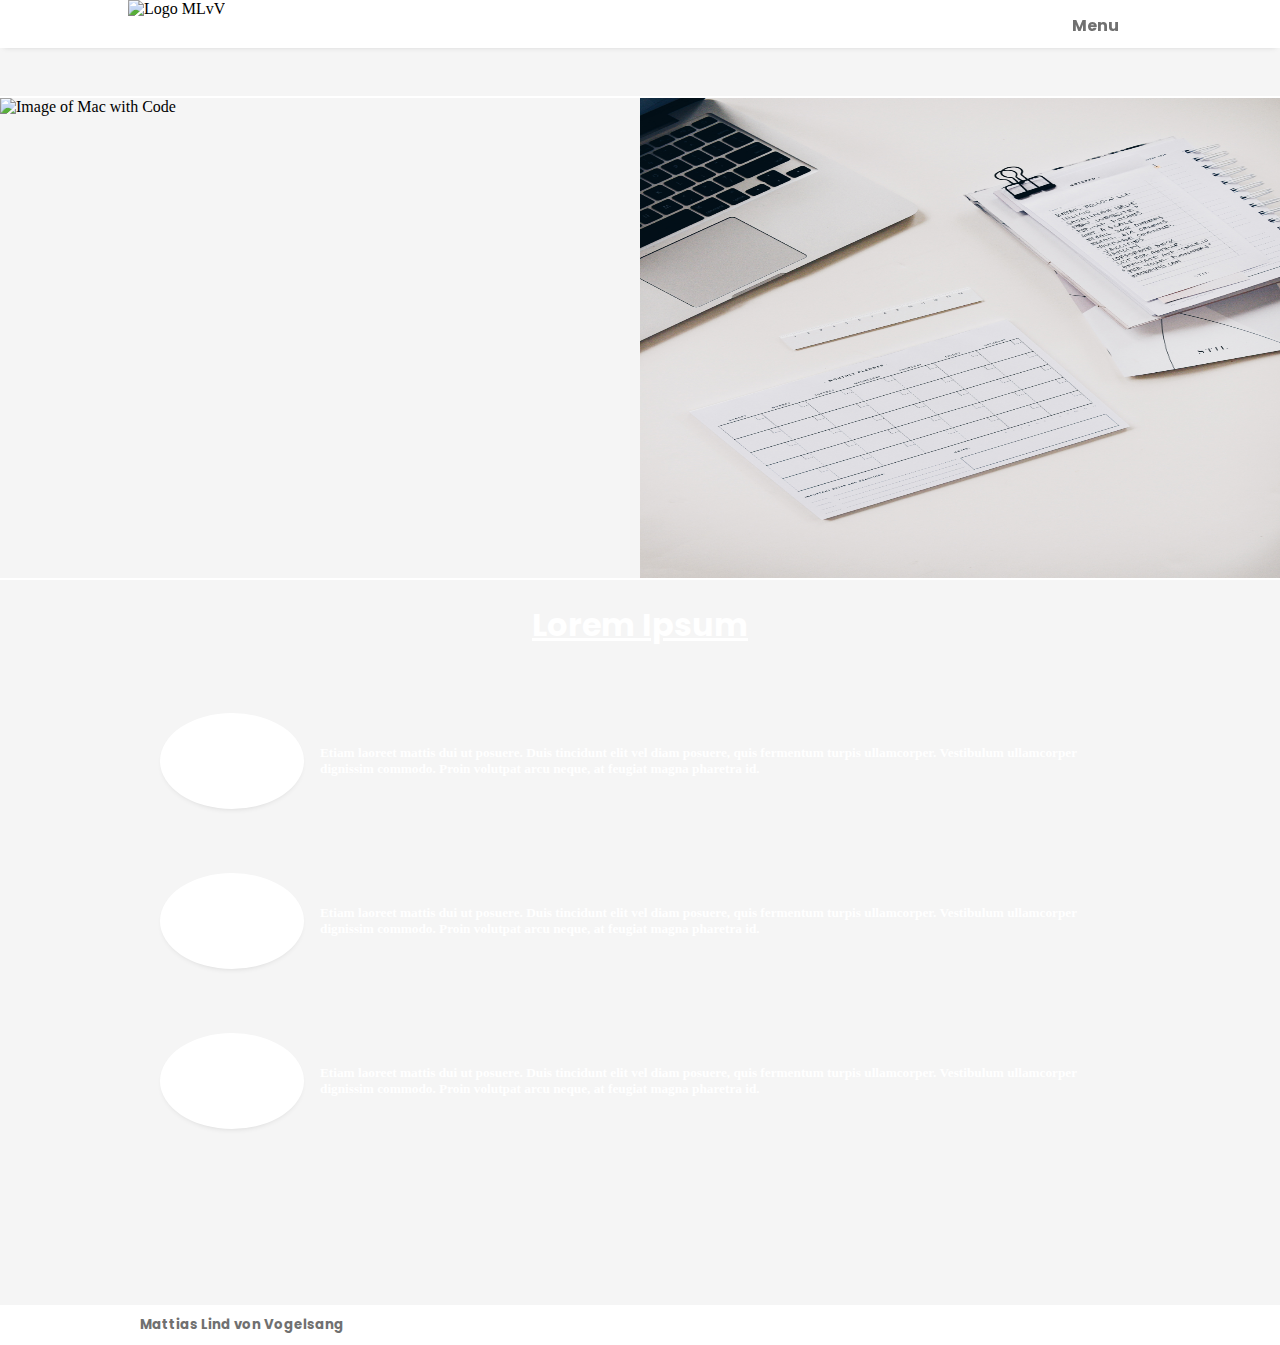
==== aboutme.html @ 8aab52c9 "Finished aboutme.html" ====
<!DOCTYPE html>
<html lang="en">
  <head>
    <meta charset="UTF-8" />
    <meta name="viewport" content="width=device-width, initial-scale=1.0" />
    <meta http-equiv="X-UA-Compatible" content="ie=edge" />
    <title>Frontend Freelancer More information</title>
    <link rel="stylesheet" href="CSS/style.css" />
    <script
      src="https://kit.fontawesome.com/f7329bb933.js"
      crossorigin="anonymous"
    ></script>
  </head>
  <body>
    <a name="top2"></a>
    <div class="grid aboutme">
      <nav class="menu bg-white bottom-shadow">
        <div class="logo-container bg-white">
          <img alt="Logo MLvV" src="images/logo.jpg" />
        </div>
        <div class="dropdown">
          <a title="menu"
            ><h4 class="d-grey font-poppins">Menu</h4>
            <i class="fas fa-bars d-grey"></i
          ></a>
          <div class="nav-icons">
            <a class="bg-white" title="Home" href="index.html">
              <h4 class="d-grey font-poppins">Home</h4>
              <i class="fas fa-home"></i
            ></a>
            <a class="active" title="About me" href="aboutme.html">
              <h4 class="d-grey font-poppins">About me</h4>
              <i class="fas fa-address-card d-grey"></i
            ></a>
            <a class="bg-white" title="Contact" href="contact.html">
              <h4 class="d-grey font-poppins">Contact</h4>
              <i class="far fa-edit d-grey"></i
            ></a>
          </div>
        </div>
      </nav>
      <hero class="hero-container">
        <img
          class="hero2 abtme"
          alt="Image of Mac with Code"
          src="images/bg4.jpeg"
        />
        <img
          class="hero1 abtme"
          alt="Image organized to-do list"
          src="images/bg3.jpg"
        />
      </hero>
      <main class="main-aboutme fon-muli white">
        <h1 class="font-poppins white">Lorem Ipsum</h1>
        <section class="section">
          <div class="icon-container bg-white round bottom-shadow">
            <i class="fas fa-toolbox l-blue"></i>
          </div>
          <h5>
            Etiam laoreet mattis dui ut posuere. Duis tincidunt elit vel diam
            posuere, quis fermentum turpis ullamcorper. Vestibulum ullamcorper
            dignissim commodo. Proin volutpat arcu neque, at feugiat magna
            pharetra id.
          </h5>
        </section>
        <section class="section">
          <div class="icon-container bg-white round bottom-shadow">
            <i class="fas fa-graduation-cap l-blue"></i>
          </div>
          <h5>
            Etiam laoreet mattis dui ut posuere. Duis tincidunt elit vel diam
            posuere, quis fermentum turpis ullamcorper. Vestibulum ullamcorper
            dignissim commodo. Proin volutpat arcu neque, at feugiat magna
            pharetra id.
          </h5>
        </section>
        <section class="section">
          <div class="icon-container bg-white round bottom-shadow">
            <i class="fas fa-laugh-wink l-blue"></i>
          </div>
          <h5>
            Etiam laoreet mattis dui ut posuere. Duis tincidunt elit vel diam
            posuere, quis fermentum turpis ullamcorper. Vestibulum ullamcorper
            dignissim commodo. Proin volutpat arcu neque, at feugiat magna
            pharetra id.
          </h5>
        </section>
      </main>
      <footer>
        <h5 class="d-grey font-poppins">Mattias Lind von Vogelsang</h5>
        <a class="tmu bg-white bottom-shadow" href="#top2"
          ><i class="fas fa-chevron-up d-grey"></i
        ></a>
        <div class="link-icons">
          <a
            target="_blank"
            href="https://github.com/jenseneducation-mattias-von-vogelsang"
            ><i class="fab fa-github l-blue"></i
          ></a>
          <a><i class="fab fa-facebook l-blue"></i></a>
          <a><i class="fab fa-linkedin l-blue"></i></a>
          <a><i class="fab fa-twitter l-blue"></i></a>
        </div>
      </footer>
    </div>
  </body>
</html>
---- CSS/style.css ----
@import url("https://fonts.googleapis.com/css?family=Muli|Poppins&display=swap");

body {
  margin: 0;
  padding: 0;
  background-image: url(/images/simplebg.jpg);
  background-attachment: fixed;
  background-position: left;
  background-repeat: no-repeat;
  background-size: cover;
  background-color: whitesmoke;
}
a[name="top"],
a[name="top2"] {
  margin: 0;
  padding: 0;
}
.bg-white {
  background: white;
}

.l-blue {
  color: #a4c1d3;
}

.white {
  color: white;
}

hr {
  color: white;
  border: 0.5px solid white;
}

.red {
  color: #e27e79;
}

.bottom-shadow {
  box-shadow: 0 3px 6px -4px rgba(0, 0, 0, 0.16);
}

.l-green {
  color: #6bbbbe;
}

.red {
  color: #e27e79;
}

.d-grey {
  color: #707070;
}

.active {
  background: #dddbdb;
}

.round {
  border-radius: 50%;
}

.font-muli {
  font-family: "Muli", sans-serif;
}

.font-poppins {
  font-family: "Poppins", sans-serif;
}

.grid {
  margin: 0 auto;
  display: grid;
  grid-template-columns: repeat(8, 1fr);
  grid-template-rows: 1fr auto;
  min-height: 100vw;
}

.index {
  grid-template-areas:
    "hero hero hero hero hero hero hero hero"
    ". main main main main main main ."
    ". article article article article article article ."
    ". . aside aside aside aside . ."
    ". . . footer footer . . .";
}

.logo-container {
  display: none;
}

.nav-icons > a > h4 {
  display: none;
}

.nav-icons {
  display: flex;
  flex-wrap: nowrap;
  height: 100%;
  width: 100%;
  justify-content: space-evenly;
  align-items: center;
}

.nav-icons a:hover {
  background-color: #d3d3d3;
}

.dropdown > a {
  display: none;
}

.dropdown {
  display: flex;
  flex-wrap: nowrap;
  height: 100%;
  width: 100%;
  justify-content: space-evenly;
  align-items: center;
}
.menu {
  width: 100%;
  position: fixed;
  z-index: 1;
}

a:visited {
  color: #707070;
}

a {
  height: 100%;
  width: 33%;
  padding: 1.5em;
  display: flex;
  align-content: center;
  justify-content: center;
  text-decoration: none;
}

a > i {
  transform: scale(2.5, 2.5);
}

.hero-container {
  grid-area: hero;
  padding-top: 6em;
  display: flex;
  flex-wrap: wrap;
}

.hero1 {
  display: none;
}

.hero1,
.hero2 {
  width: 100%;
  height: 50%;
  border-top: 2px solid white;
  border-bottom: 2px solid white;
}

.main-index {
  grid-area: main;
  margin-top: 5%;
}

.main-index > p,
.main-index > h1 {
  text-align: center;
  margin-bottom: 10%;
}

.article-index {
  grid-area: article;
}

.section {
  display: flex;
  align-items: center;
}

.icon-container {
  display: flex;
  align-content: center;
  justify-content: center;
  height: 1em;
  width: 2em;
  padding: 2.5em;
  margin-right: 1em;
}

.icon-container > i {
  transform: scale(3.6, 3);
}

.aside-index {
  grid-area: aside;
  display: flex;
  flex-direction: column;
  justify-items: center;
}

.aside-index > p {
  text-align: center;
  font-weight: 400;
  font-size: 0.8em;
}

.icon4 {
  padding: 2em;
  width: 15%;
  height: 20%;
  align-self: center;
  display: flex;
  justify-content: center;
  align-content: center;
  margin-top: 1em;
}

.icon4 > i {
  transform: scale(3.4, 3);
}

footer {
  grid-area: footer;
  display: flex;
  justify-content: center;
  align-items: center;
}

footer > h5 {
  display: none;
}

.link-icons {
  display: none;
}

.tmu {
  border-radius: 40%;
  margin-top: 2em;
  margin-bottom: -2em;
  padding: 2em;
  width: 25%;
  overflow: hidden;
}

.tmu > i {
  margin-top: -1.2em;
}

.aboutme {
  grid-template-areas:
    "hero hero hero hero hero hero hero hero"
    ". main main main main main main ."
    "footer footer footer footer footer footer footer footer";
}

.main-aboutme {
  grid-area: main;
}

.main-aboutme > h1 {
  text-align: center;
  text-decoration: underline;
  margin-bottom: 1em;
}

@media (min-width: 768px) {
  .hero1,
  .hero2 {
    width: 50%;
    height: 20em;
    display: block;
  }

  .icon-container {
    width: 10%;
    margin-top: 2em;
    margin-bottom: 2em;
  }

  .icon4 {
    width: 10%;
  }

  .icon-container > i {
    transform: scale(2.8, 3.2);
  }
}

@media (min-width: 1024px) {
  .index {
    grid-template-areas:
      "hero hero hero hero hero hero hero hero"
      ". main main main main main main ."
      ". . article article article . . ."
      ". . article article article . aside ."
      ". . article article article . . ."
      "footer footer footer footer footer footer footer footer";
  }

  .logo-container > img {
    max-width: 100%;
    max-height: 100%;
  }

  .logo-container {
    display: inline-block;
    height: 100%;
    width: 12%;
    overflow: hidden;
    margin-left: 10%;
    top: 0;
    order: 0;
  }

  .dropdown > a {
    display: block;
    position: absolute;
    display: flex;
    height: 2em;
    width: 2em;
    padding: 0;
  }

  .dropdown > a > i {
    align-self: center;
  }

  .dropdown {
    display: inline-block;
    position: relative;
    width: 2.4em;
    height: 2.4em;
    margin-left: 63%;
  }

  .nav-icons > a {
    display: flex;
    justify-content: space-evenly;
    align-items: center;
    height: 2em;
  }

  .nav-icons > a > i {
    margin-top: 16%;
  }

  .nav-icons > a > i,
  .nav-icons > a > h4 {
    height: 2em;
    text-align: center;
  }

  .nav-icons {
    position: absolute;
    width: 1500%;
    display: none;
    margin-left: -270%;
    margin-top: 100%;
    z-index: 1;
  }

  .dropdown:hover .nav-icons {
    display: block;
  }

  .menu {
    height: 3em;
    margin: 0;
    flex-direction: row;
  }

  .dropdown > a > h4 {
    display: inline-block;
    margin: 0;
    margin-right: 80%;
    align-self: center;
  }

  .nav-icons > a > h4 {
    display: inline-block;
  }

  .main-index > h1 {
    margin-bottom: 4%;
    font-size: 2.8vw;
  }
  .main-index > p {
    font-size: 1.8vw;
    text-align: center;
    margin-bottom: 10%;
  }

  .aside-index {
    border-left: 1px solid white;
    z-index: 1;
    margin-left: -20%;
    margin-top: 2em;
  }

  .icon4,
  .aside-index > p {
    margin-left: 40%;
  }

  .article-index {
    margin-top: 3em;
  }

  .article-index > hr {
    display: none;
  }

  .link-icons {
    display: flex;
    flex-direction: row;
    align-content: center;
    justify-content: space-evenly;
  }

  .link-icons > a > i {
    align-self: center;
    transform: scale(1.5, 1.5);
  }

  footer {
    width: 100%;
    height: 2.5em;
    background-color: white;
    display: flex;
    flex-direction: row;
    align-content: center;
    justify-content: space-evenly;
    margin-top: 4em;
    overflow: hidden;
  }

  footer > h5 {
    display: inline;
  }

  .tmu {
    border-radius: 0;
    box-shadow: none;
    margin: 0;
    padding-top: 1em;
    padding-bottom: 1em;
    height: 100%;
    width: 10%;
    margin-left: 6.5em;
    margin-right: 1.8em;
  }

  .tmu > i {
    margin: 0;
    align-self: center;
  }

  .abtme {
    height: 30em;
  }
  .main-aboutme {
    margin-bottom: 5em;
  }
}
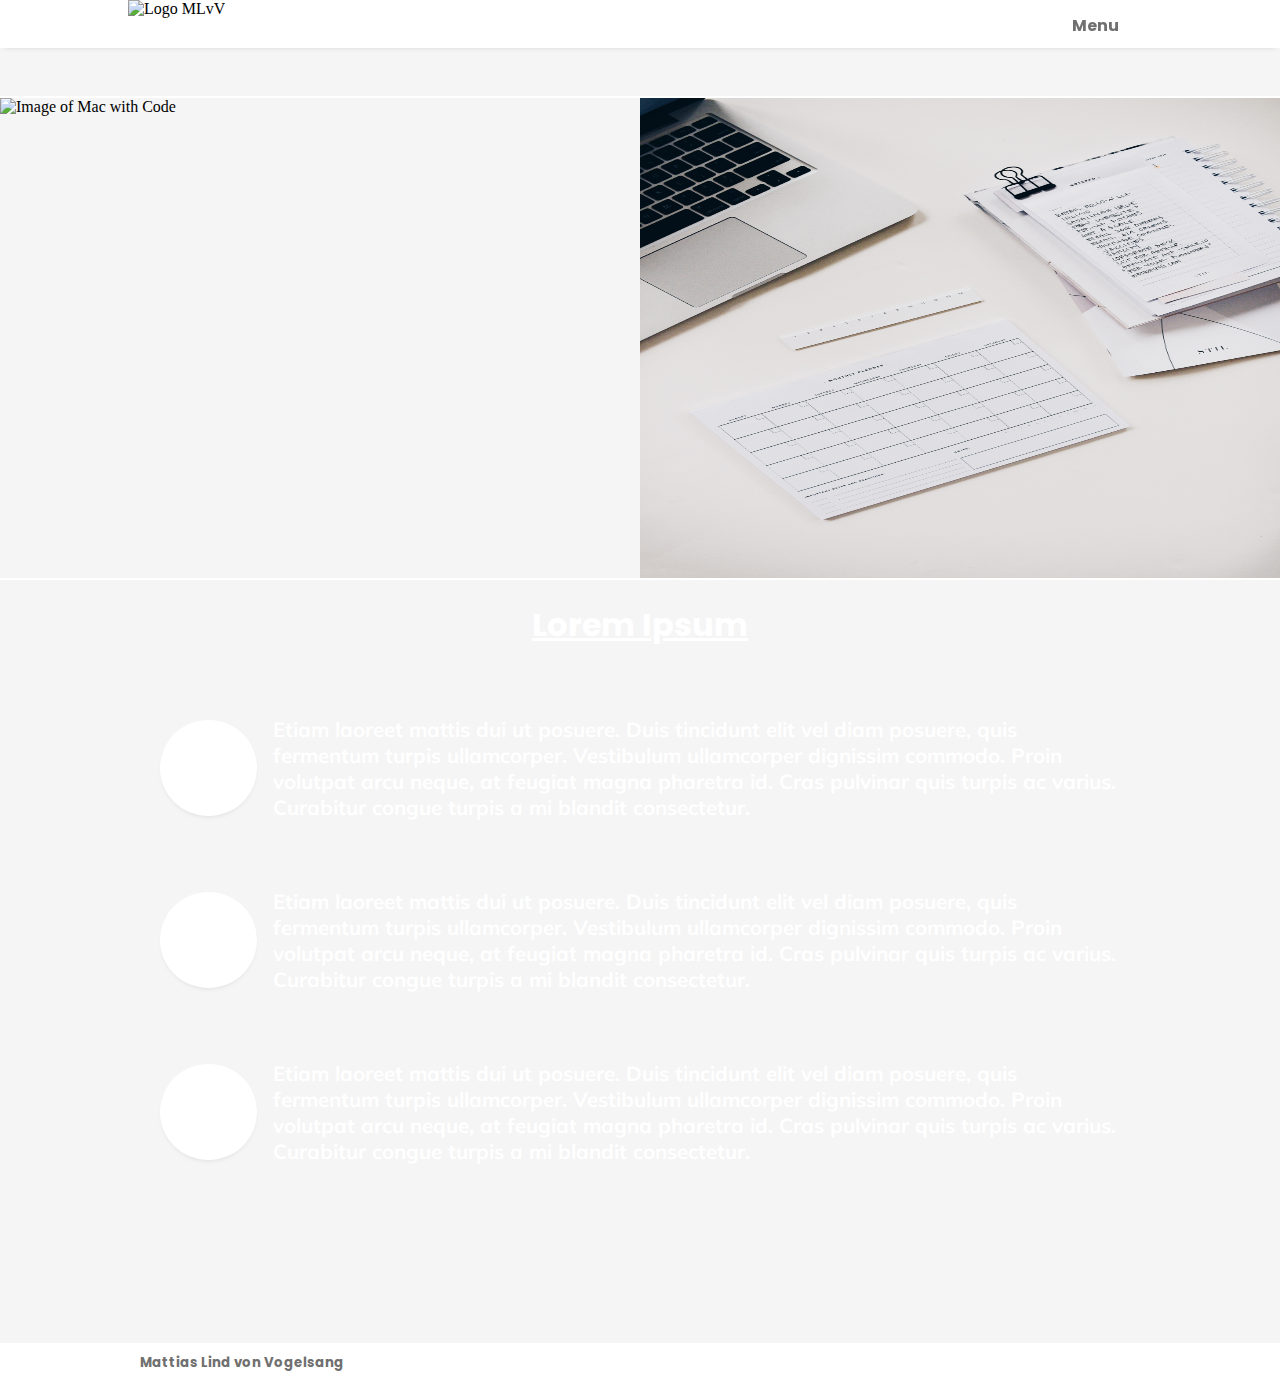
==== commit dfa81a81: "Font size fix desktop aboutme.html" ====
--- a/aboutme.html
+++ b/aboutme.html
@@ -51,39 +51,42 @@
           src="images/bg3.jpg"
         />
       </hero>
-      <main class="main-aboutme fon-muli white">
+      <main class="main-aboutme font-muli white">
         <h1 class="font-poppins white">Lorem Ipsum</h1>
         <section class="section">
           <div class="icon-container bg-white round bottom-shadow">
-            <i class="fas fa-toolbox l-blue"></i>
+            <i class="fas fa-toolbox l-green"></i>
           </div>
           <h5>
             Etiam laoreet mattis dui ut posuere. Duis tincidunt elit vel diam
             posuere, quis fermentum turpis ullamcorper. Vestibulum ullamcorper
             dignissim commodo. Proin volutpat arcu neque, at feugiat magna
-            pharetra id.
+            pharetra id. Cras pulvinar quis turpis ac varius. Curabitur congue
+            turpis a mi blandit consectetur.
           </h5>
         </section>
         <section class="section">
           <div class="icon-container bg-white round bottom-shadow">
-            <i class="fas fa-graduation-cap l-blue"></i>
+            <i class="fas fa-graduation-cap l-green"></i>
           </div>
           <h5>
             Etiam laoreet mattis dui ut posuere. Duis tincidunt elit vel diam
             posuere, quis fermentum turpis ullamcorper. Vestibulum ullamcorper
             dignissim commodo. Proin volutpat arcu neque, at feugiat magna
-            pharetra id.
+            pharetra id. Cras pulvinar quis turpis ac varius. Curabitur congue
+            turpis a mi blandit consectetur.
           </h5>
         </section>
         <section class="section">
           <div class="icon-container bg-white round bottom-shadow">
-            <i class="fas fa-laugh-wink l-blue"></i>
+            <i class="fas fa-laugh-wink l-green"></i>
           </div>
           <h5>
             Etiam laoreet mattis dui ut posuere. Duis tincidunt elit vel diam
             posuere, quis fermentum turpis ullamcorper. Vestibulum ullamcorper
             dignissim commodo. Proin volutpat arcu neque, at feugiat magna
-            pharetra id.
+            pharetra id. Cras pulvinar quis turpis ac varius. Curabitur congue
+            turpis a mi blandit consectetur.
           </h5>
         </section>
       </main>
--- a/CSS/style.css
+++ b/CSS/style.css
@@ -393,6 +393,9 @@
     font-size: 1.8vw;
     text-align: center;
     margin-bottom: 10%;
+  }
+  .icon-container > i {
+    transform: scale(4, 4);
   }
 
   .aside-index {
@@ -466,4 +469,12 @@
   .main-aboutme {
     margin-bottom: 5em;
   }
-}
+
+  .main-aboutme > section > div {
+    width: 3.5em;
+  }
+
+  .main-aboutme > section > h5 {
+    font-size: 1.6vw;
+  }
+}
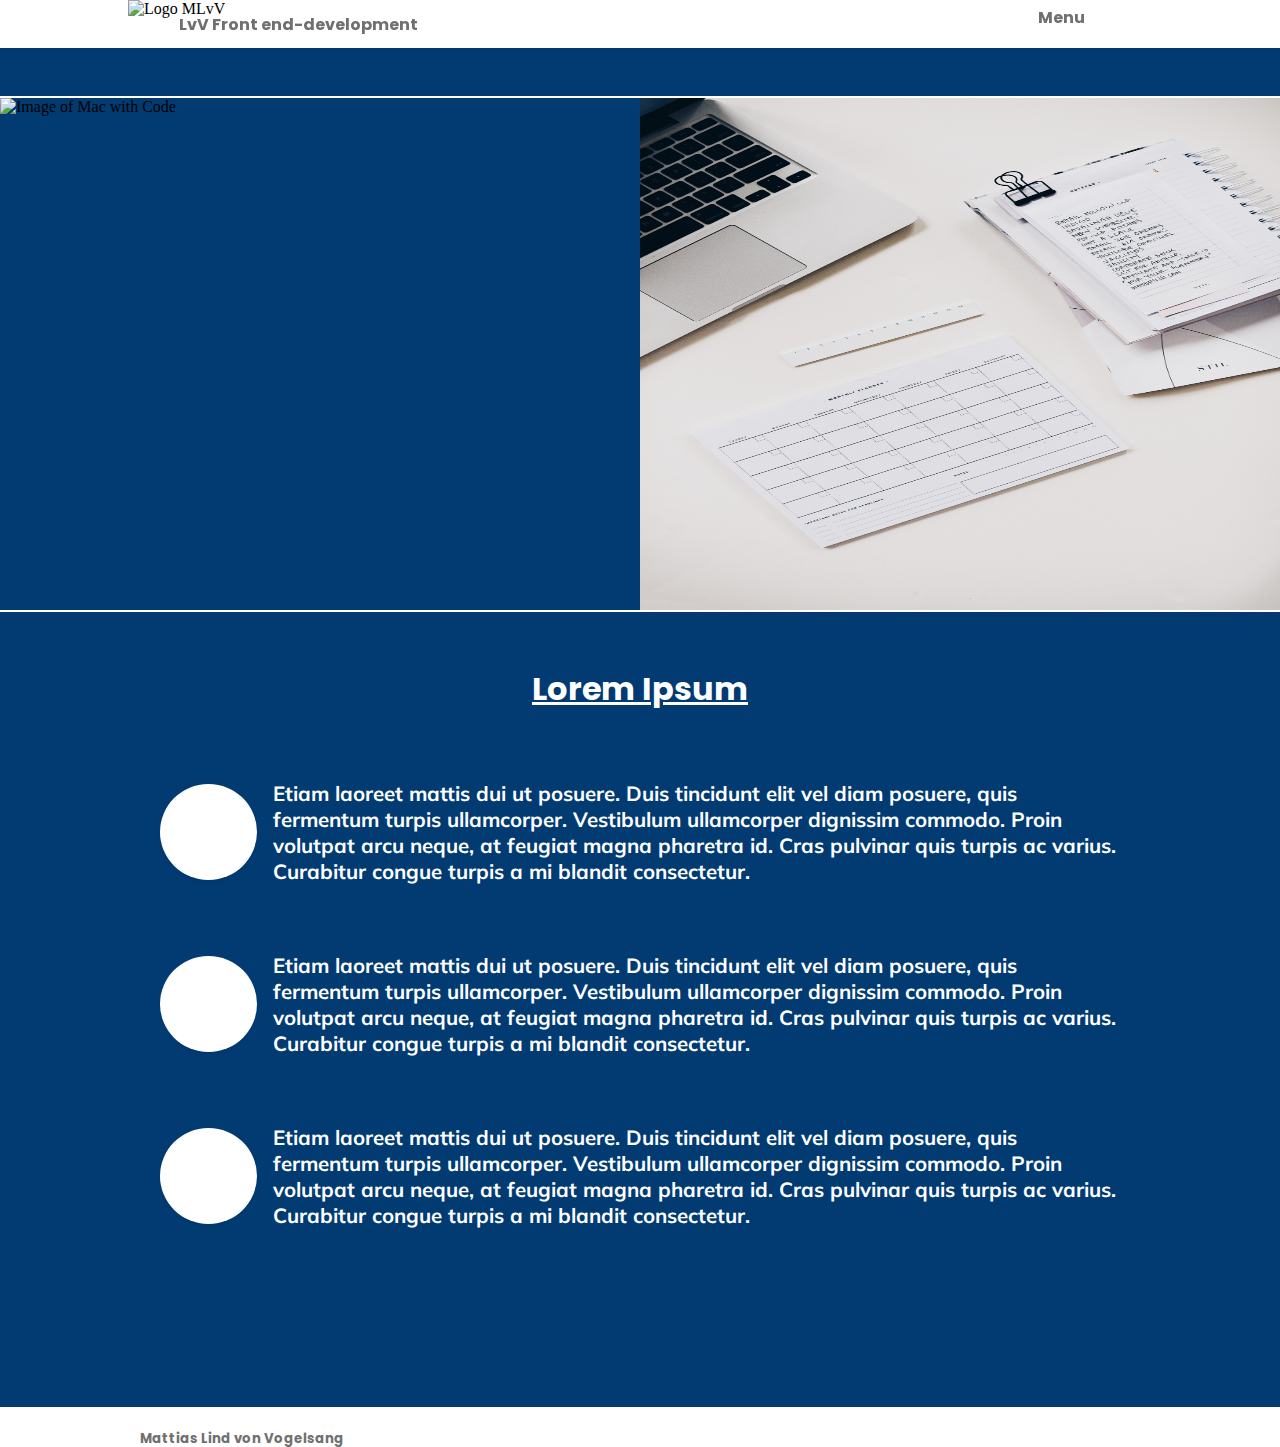
==== commit 39e4fb6d: "Removed unnecessary code" ====
--- a/aboutme.html
+++ b/aboutme.html
@@ -12,12 +12,13 @@
     ></script>
   </head>
   <body>
-    <a name="top2"></a>
+    <a name="top"></a>
     <div class="grid aboutme">
       <nav class="menu bg-white bottom-shadow">
         <div class="logo-container bg-white">
           <img alt="Logo MLvV" src="images/logo.jpg" />
         </div>
+        <h4 class="d-grey font-poppins">LvV Front end-development</h4>
         <div class="dropdown">
           <a title="menu"
             ><h4 class="d-grey font-poppins">Menu</h4>
@@ -92,7 +93,7 @@
       </main>
       <footer>
         <h5 class="d-grey font-poppins">Mattias Lind von Vogelsang</h5>
-        <a class="tmu bg-white bottom-shadow" href="#top2"
+        <a class="tmu bg-white bottom-shadow" href="#top"
           ><i class="fas fa-chevron-up d-grey"></i
         ></a>
         <div class="link-icons">
--- a/CSS/style.css
+++ b/CSS/style.css
@@ -5,16 +5,19 @@
   padding: 0;
   background-image: url(/images/simplebg.jpg);
   background-attachment: fixed;
-  background-position: left;
   background-repeat: no-repeat;
   background-size: cover;
-  background-color: whitesmoke;
-}
-a[name="top"],
-a[name="top2"] {
+  background-color: rgb(1, 59, 114);
+}
+a[name="top"] {
   margin: 0;
   padding: 0;
 }
+
+html {
+  scroll-behavior: smooth;
+}
+
 .bg-white {
   background: white;
 }
@@ -95,11 +98,6 @@
 
 .nav-icons {
   display: flex;
-  flex-wrap: nowrap;
-  height: 100%;
-  width: 100%;
-  justify-content: space-evenly;
-  align-items: center;
 }
 
 .nav-icons a:hover {
@@ -110,30 +108,24 @@
   display: none;
 }
 
-.dropdown {
-  display: flex;
-  flex-wrap: nowrap;
-  height: 100%;
-  width: 100%;
-  justify-content: space-evenly;
-  align-items: center;
-}
 .menu {
   width: 100%;
   position: fixed;
   z-index: 1;
 }
 
+.menu > h4 {
+  display: none;
+}
+
 a:visited {
   color: #707070;
 }
 
 a {
-  height: 100%;
   width: 33%;
   padding: 1.5em;
   display: flex;
-  align-content: center;
   justify-content: center;
   text-decoration: none;
 }
@@ -146,7 +138,6 @@
   grid-area: hero;
   padding-top: 6em;
   display: flex;
-  flex-wrap: wrap;
 }
 
 .hero1 {
@@ -199,7 +190,6 @@
   grid-area: aside;
   display: flex;
   flex-direction: column;
-  justify-items: center;
 }
 
 .aside-index > p {
@@ -215,7 +205,6 @@
   align-self: center;
   display: flex;
   justify-content: center;
-  align-content: center;
   margin-top: 1em;
 }
 
@@ -227,7 +216,6 @@
   grid-area: footer;
   display: flex;
   justify-content: center;
-  align-items: center;
 }
 
 footer > h5 {
@@ -266,6 +254,105 @@
   text-align: center;
   text-decoration: underline;
   margin-bottom: 1em;
+}
+
+.contact {
+  grid-template-areas:
+    ". main main main main main main ."
+    ". main main main main main main ."
+    "map map map map map map map map"
+    "footer footer footer footer footer footer footer footer";
+}
+
+.main-contact {
+  grid-area: main;
+  display: flex;
+  flex-direction: column;
+  align-content: center;
+  justify-content: center;
+  margin-top: 4em;
+}
+
+.main-contact > h2 {
+  display: inline-block;
+  text-align: center;
+}
+
+.form-container {
+  align-self: center;
+  display: flex;
+  flex-direction: column;
+  align-items: center;
+  justify-content: center;
+  width: 100%;
+}
+
+button {
+  margin-top: 1em;
+  border-radius: 4px;
+  padding: 1.2em;
+  text-align: center;
+  background-color: #a4c1d3;
+}
+
+button:hover {
+  background: #8ca5b4;
+}
+
+.mail,
+.name {
+  border: 1px solid white;
+  border-radius: 4px;
+  height: 2em;
+  font-size: 4.5vw;
+  font-weight: 700;
+  width: 85%;
+  padding: 2px;
+}
+
+.ic-contact {
+  width: 0.5em;
+  height: 0.2em;
+  align-self: center;
+  margin: 0;
+}
+
+.ic-contact > i {
+  align-self: center;
+}
+
+textarea {
+  resize: none;
+  height: 6em;
+  font-size: 4.5vw;
+  border: 1px solid white;
+  border-radius: 4px;
+  font-weight: 700;
+}
+
+.mail:focus {
+  outline: none;
+}
+
+.map {
+  grid-area: map;
+  margin-top: 2em;
+  display: flex;
+  flex-direction: column;
+}
+
+.mapouter {
+  width: 100%;
+  margin-top: 1.5em;
+}
+
+iframe {
+  width: 100%;
+  margin-bottom: 0;
+  padding: 0;
+  height: 15em;
+  border-top: 2px solid white;
+  border-bottom: 2px solid white;
 }
 
 @media (min-width: 768px) {
@@ -318,10 +405,8 @@
   }
 
   .dropdown > a {
-    display: block;
     position: absolute;
     display: flex;
-    height: 2em;
     width: 2em;
     padding: 0;
   }
@@ -331,11 +416,10 @@
   }
 
   .dropdown {
-    display: inline-block;
     position: relative;
     width: 2.4em;
     height: 2.4em;
-    margin-left: 63%;
+    margin-left: 50%;
   }
 
   .nav-icons > a {
@@ -360,7 +444,7 @@
     width: 1500%;
     display: none;
     margin-left: -270%;
-    margin-top: 100%;
+    margin-top: 112%;
     z-index: 1;
   }
 
@@ -371,7 +455,14 @@
   .menu {
     height: 3em;
     margin: 0;
-    flex-direction: row;
+    display: flex;
+    align-items: center;
+  }
+
+  .menu > h4 {
+    display: inline-block;
+    align-self: center;
+    margin-left: -8%;
   }
 
   .dropdown > a > h4 {
@@ -464,10 +555,12 @@
   }
 
   .abtme {
-    height: 30em;
-  }
+    height: 32em;
+  }
+
   .main-aboutme {
     margin-bottom: 5em;
+    margin-top: 2em;
   }
 
   .main-aboutme > section > div {
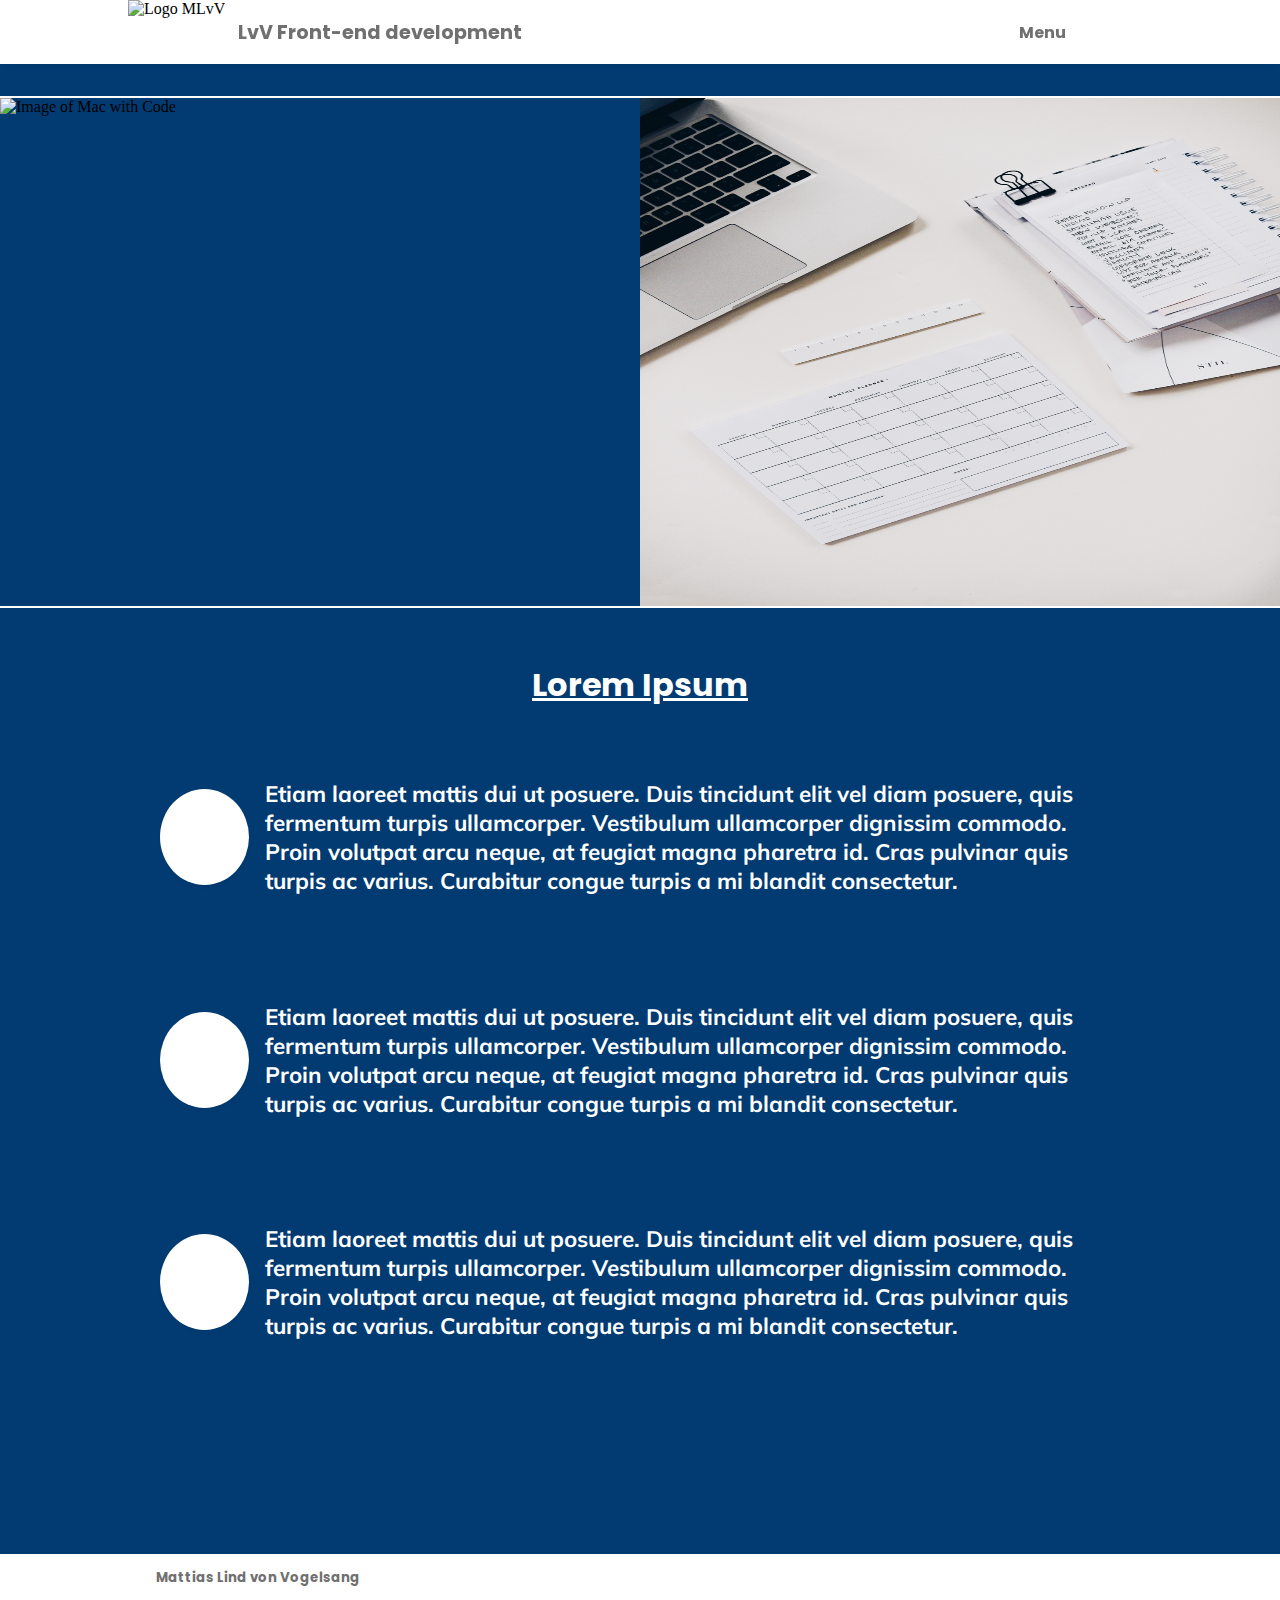
==== commit 25f126a7: "Minor font-size fixes" ====
--- a/aboutme.html
+++ b/aboutme.html
@@ -14,13 +14,13 @@
   <body>
     <a name="top"></a>
     <div class="grid aboutme">
-      <nav class="menu bg-white bottom-shadow">
+      <header class="menu bg-white bottom-shadow">
         <div class="logo-container bg-white">
           <img alt="Logo MLvV" src="images/logo.jpg" />
         </div>
-        <h4 class="d-grey font-poppins">LvV Front end-development</h4>
-        <div class="dropdown">
-          <a title="menu"
+        <h4 class="d-grey font-poppins">LvV Front-end development</h4>
+        <nav class="dropdown">
+          <a title="Menu"
             ><h4 class="d-grey font-poppins">Menu</h4>
             <i class="fas fa-bars d-grey"></i
           ></a>
@@ -38,8 +38,8 @@
               <i class="far fa-edit d-grey"></i
             ></a>
           </div>
-        </div>
-      </nav>
+        </nav>
+      </header>
       <hero class="hero-container">
         <img
           class="hero2 abtme"
@@ -54,7 +54,7 @@
       </hero>
       <main class="main-aboutme font-muli white">
         <h1 class="font-poppins white">Lorem Ipsum</h1>
-        <section class="section">
+        <section>
           <div class="icon-container bg-white round bottom-shadow">
             <i class="fas fa-toolbox l-green"></i>
           </div>
@@ -66,7 +66,7 @@
             turpis a mi blandit consectetur.
           </h5>
         </section>
-        <section class="section">
+        <section>
           <div class="icon-container bg-white round bottom-shadow">
             <i class="fas fa-graduation-cap l-green"></i>
           </div>
@@ -78,7 +78,7 @@
             turpis a mi blandit consectetur.
           </h5>
         </section>
-        <section class="section">
+        <section>
           <div class="icon-container bg-white round bottom-shadow">
             <i class="fas fa-laugh-wink l-green"></i>
           </div>
@@ -93,18 +93,19 @@
       </main>
       <footer>
         <h5 class="d-grey font-poppins">Mattias Lind von Vogelsang</h5>
-        <a class="tmu bg-white bottom-shadow" href="#top"
+        <a title="Take me up" class="tmu bg-white bottom-shadow" href="#top"
           ><i class="fas fa-chevron-up d-grey"></i
         ></a>
         <div class="link-icons">
           <a
+            title="Github"
             target="_blank"
             href="https://github.com/jenseneducation-mattias-von-vogelsang"
             ><i class="fab fa-github l-blue"></i
           ></a>
-          <a><i class="fab fa-facebook l-blue"></i></a>
-          <a><i class="fab fa-linkedin l-blue"></i></a>
-          <a><i class="fab fa-twitter l-blue"></i></a>
+          <a title="Facebook"><i class="fab fa-facebook l-blue"></i></a>
+          <a title="Linkedin"><i class="fab fa-linkedin l-blue"></i></a>
+          <a title="Twitter"><i class="fab fa-twitter l-blue"></i></a>
         </div>
       </footer>
     </div>
--- a/CSS/style.css
+++ b/CSS/style.css
@@ -1,8 +1,12 @@
 @import url("https://fonts.googleapis.com/css?family=Muli|Poppins&display=swap");
-
+*,
+*:before,
+*:after {
+  box-sizing: border-box;
+}
+/***** General classes, colors & settings for all three html pages *****/
 body {
   margin: 0;
-  padding: 0;
   background-image: url(/images/simplebg.jpg);
   background-attachment: fixed;
   background-repeat: no-repeat;
@@ -13,249 +17,208 @@
   margin: 0;
   padding: 0;
 }
-
 html {
   scroll-behavior: smooth;
 }
-
 .bg-white {
   background: white;
 }
-
 .l-blue {
   color: #a4c1d3;
 }
-
 .white {
   color: white;
 }
-
 hr {
   color: white;
-  border: 0.5px solid white;
-}
-
+  border: 0.5px solid rgba(255, 255, 255, 0.7);
+}
 .red {
   color: #e27e79;
 }
-
 .bottom-shadow {
   box-shadow: 0 3px 6px -4px rgba(0, 0, 0, 0.16);
 }
-
 .l-green {
   color: #6bbbbe;
 }
-
 .red {
   color: #e27e79;
 }
-
 .d-grey {
   color: #707070;
 }
-
 .active {
   background: #dddbdb;
 }
-
 .round {
   border-radius: 50%;
 }
-
 .font-muli {
   font-family: "Muli", sans-serif;
-}
-
+  font-weight: 100;
+}
 .font-poppins {
   font-family: "Poppins", sans-serif;
-}
-
+  font-weight: 700;
+}
 .grid {
-  margin: 0 auto;
   display: grid;
   grid-template-columns: repeat(8, 1fr);
   grid-template-rows: 1fr auto;
-  min-height: 100vw;
-}
-
+  min-height: 100vh;
+}
+/***** Navigation bar settings (Used by all html's) *****/
+.logo-container {
+  display: none;
+}
+.nav-icons > a > h4 {
+  display: none;
+}
+.nav-icons {
+  display: flex;
+}
+.nav-icons a:hover {
+  background-color: #d3d3d3;
+}
+.dropdown > a {
+  display: none;
+}
+.menu {
+  width: 100%;
+  position: fixed;
+  z-index: 1;
+}
+.menu > h4 {
+  display: none;
+}
+a:visited {
+  color: #707070;
+}
+a {
+  width: 33.33%;
+  padding: 1.5em;
+  display: flex;
+  justify-content: center;
+  align-content: center;
+  text-decoration: none;
+}
+a > i {
+  transform: scale(2.5, 2.5);
+}
+/***** Hero settings (Used by index & aboutme) *****/
+.hero-container {
+  grid-area: hero;
+  padding-top: 6em;
+  display: flex;
+}
+.hero1 {
+  display: none;
+}
+.hero1,
+.hero2 {
+  width: 100%;
+  height: 50%;
+  border-top: 2px solid white;
+  border-bottom: 2px solid white;
+}
+/***** Footer settings *****/
+footer {
+  grid-area: footer;
+  display: flex;
+  justify-content: center;
+}
+footer > h5 {
+  display: none;
+}
+.link-icons {
+  display: none;
+}
+.tmu {
+  border-radius: 40%;
+  margin: 2em 0 -2em 0;
+  padding: 2em;
+  width: 15%;
+  overflow: hidden;
+}
+.tmu > i {
+  margin-top: -1.25em;
+}
+/***** Index.html settings (Some are reused by the other html files) *****/
 .index {
   grid-template-areas:
     "hero hero hero hero hero hero hero hero"
     ". main main main main main main ."
     ". article article article article article article ."
     ". . aside aside aside aside . ."
-    ". . . footer footer . . .";
-}
-
-.logo-container {
-  display: none;
-}
-
-.nav-icons > a > h4 {
-  display: none;
-}
-
-.nav-icons {
-  display: flex;
-}
-
-.nav-icons a:hover {
-  background-color: #d3d3d3;
-}
-
-.dropdown > a {
-  display: none;
-}
-
-.menu {
-  width: 100%;
-  position: fixed;
-  z-index: 1;
-}
-
-.menu > h4 {
-  display: none;
-}
-
-a:visited {
-  color: #707070;
-}
-
-a {
-  width: 33%;
-  padding: 1.5em;
-  display: flex;
-  justify-content: center;
-  text-decoration: none;
-}
-
-a > i {
-  transform: scale(2.5, 2.5);
-}
-
-.hero-container {
-  grid-area: hero;
-  padding-top: 6em;
-  display: flex;
-}
-
-.hero1 {
-  display: none;
-}
-
-.hero1,
-.hero2 {
-  width: 100%;
-  height: 50%;
-  border-top: 2px solid white;
-  border-bottom: 2px solid white;
-}
-
+    "footer footer footer footer footer footer footer footer";
+}
+/***** Index main settings *****/
 .main-index {
   grid-area: main;
   margin-top: 5%;
 }
-
-.main-index > p,
+.main-index > p {
+  text-align: center;
+  margin-bottom: 20%;
+}
 .main-index > h1 {
   text-align: center;
   margin-bottom: 10%;
 }
-
+/***** Index article settings *****/
 .article-index {
   grid-area: article;
 }
-
-.section {
+section {
   display: flex;
   align-items: center;
-}
-
+  margin: 2em 0;
+}
 .icon-container {
   display: flex;
-  align-content: center;
   justify-content: center;
   height: 1em;
   width: 2em;
   padding: 2.5em;
   margin-right: 1em;
 }
-
 .icon-container > i {
-  transform: scale(3.6, 3);
-}
-
+  transform: scale(3, 3);
+  align-self: center;
+}
+/***** Index aside settings *****/
 .aside-index {
   grid-area: aside;
   display: flex;
   flex-direction: column;
-}
-
+  margin-top: 2em;
+}
 .aside-index > p {
   text-align: center;
-  font-weight: 400;
   font-size: 0.8em;
 }
-
-.icon4 {
-  padding: 2em;
-  width: 15%;
-  height: 20%;
+.aside-index > div {
   align-self: center;
-  display: flex;
-  justify-content: center;
-  margin-top: 1em;
-}
-
-.icon4 > i {
-  transform: scale(3.4, 3);
-}
-
-footer {
-  grid-area: footer;
-  display: flex;
-  justify-content: center;
-}
-
-footer > h5 {
-  display: none;
-}
-
-.link-icons {
-  display: none;
-}
-
-.tmu {
-  border-radius: 40%;
-  margin-top: 2em;
-  margin-bottom: -2em;
-  padding: 2em;
-  width: 25%;
-  overflow: hidden;
-}
-
-.tmu > i {
-  margin-top: -1.2em;
-}
-
+  margin: 0;
+}
+/***** Aboutme.html settings *****/
 .aboutme {
   grid-template-areas:
     "hero hero hero hero hero hero hero hero"
     ". main main main main main main ."
     "footer footer footer footer footer footer footer footer";
 }
-
+/***** Aboutme main settings *****/
 .main-aboutme {
   grid-area: main;
 }
-
 .main-aboutme > h1 {
   text-align: center;
   text-decoration: underline;
   margin-bottom: 1em;
 }
-
+/***** Contact.html Settings *****/
 .contact {
   grid-template-areas:
     ". main main main main main main ."
@@ -263,89 +226,84 @@
     "map map map map map map map map"
     "footer footer footer footer footer footer footer footer";
 }
-
+/***** Contact main settings *****/
 .main-contact {
   grid-area: main;
   display: flex;
   flex-direction: column;
-  align-content: center;
-  justify-content: center;
-  margin-top: 4em;
-}
-
+  margin-top: 6em;
+}
+.main-contact > hr {
+  margin: 4em 0 0 0;
+  width: 100%;
+}
 .main-contact > h2 {
-  display: inline-block;
   text-align: center;
-}
-
-.form-container {
-  align-self: center;
-  display: flex;
-  flex-direction: column;
-  align-items: center;
-  justify-content: center;
-  width: 100%;
-}
-
+  margin-bottom: 0;
+}
 button {
-  margin-top: 1em;
+  margin-top: 1.5em;
   border-radius: 4px;
+  font-size: 0.8em;
   padding: 1.2em;
   text-align: center;
   background-color: #a4c1d3;
 }
-
 button:hover {
   background: #8ca5b4;
 }
-
-.mail,
-.name {
+form {
+  display: flex;
+  flex-direction: column;
+  align-items: center;
+  align-content: space-evenly;
+}
+#email,
+#fullname {
   border: 1px solid white;
   border-radius: 4px;
   height: 2em;
-  font-size: 4.5vw;
+  font-size: 1.1em;
   font-weight: 700;
   width: 85%;
-  padding: 2px;
-}
-
+  padding: 4px;
+}
+#message {
+  resize: none;
+  font-size: 1.1em;
+  border: 1px solid white;
+  border-radius: 4px;
+  font-weight: 700;
+  padding: 4px;
+  width: 85%;
+  height: 14em;
+  padding-left: none;
+}
+#fullname:hover,
+#email:hover,
+#message:hover {
+  border: 2px inset #6bbbbe;
+}
 .ic-contact {
   width: 0.5em;
   height: 0.2em;
   align-self: center;
   margin: 0;
 }
-
 .ic-contact > i {
   align-self: center;
 }
-
-textarea {
-  resize: none;
-  height: 6em;
-  font-size: 4.5vw;
-  border: 1px solid white;
-  border-radius: 4px;
-  font-weight: 700;
-}
-
-.mail:focus {
-  outline: none;
-}
-
+/***** Contact map settings *****/
 .map {
   grid-area: map;
-  margin-top: 2em;
+  margin: 2em 0 4em 0;
   display: flex;
   flex-direction: column;
 }
-
 .mapouter {
   width: 100%;
   margin-top: 1.5em;
 }
-
 iframe {
   width: 100%;
   margin-bottom: 0;
@@ -354,31 +312,147 @@
   border-top: 2px solid white;
   border-bottom: 2px solid white;
 }
-
+/***** First @media for tablet resizing *****/
 @media (min-width: 768px) {
+  /***** General @768 settings *****/
   .hero1,
   .hero2 {
     width: 50%;
     height: 20em;
     display: block;
   }
-
   .icon-container {
     width: 10%;
-    margin-top: 2em;
-    margin-bottom: 2em;
-  }
-
-  .icon4 {
-    width: 10%;
-  }
-
+    margin: 2em 1em 2em 0;
+  }
   .icon-container > i {
     transform: scale(2.8, 3.2);
   }
-}
+  /***** Contact @768 settings *****/
+  #email,
+  #fullname {
+    height: 3em;
+    font-size: 1.4em;
+    width: 60%;
+  }
+  .main-contact > h2 {
+    font-size: 1.6em;
+  }
+  #message {
+    height: 13em;
+    font-size: 1.4em;
+    width: 60%;
+  }
+  button {
+    font-size: 1.2em;
+  }
 
+  label > h4 {
+    font-size: 1.4em;
+  }
+  iframe {
+    height: 25em;
+  }
+}
+/***** Second @media for desktop resizing *****/
 @media (min-width: 1024px) {
+  /***** Header @1024 settings *****/
+  .logo-container > img {
+    max-width: 100%;
+    max-height: 100%;
+  }
+  .logo-container {
+    display: flex;
+    height: 100%;
+    overflow: hidden;
+    margin-left: 10%;
+  }
+  .dropdown > a {
+    position: absolute;
+    display: flex;
+    align-self: center;
+    width: 2em;
+    padding: 1em;
+  }
+  .dropdown > a > i {
+    align-self: center;
+    padding-left: 1em;
+  }
+  .dropdown {
+    position: relative;
+    display: flex;
+    align-items: center;
+    width: 10em;
+    height: 3em;
+    margin-left: 40%;
+  }
+  .nav-icons > a {
+    display: flex;
+    justify-content: space-evenly;
+    align-items: center;
+    padding: 0.5em;
+    border-radius: 2px;
+  }
+  .nav-icons > a > i {
+    margin-top: 15%;
+  }
+  .nav-icons > a > i,
+  .nav-icons > a > h4 {
+    height: 2em;
+    text-align: center;
+  }
+  .nav-icons {
+    position: absolute;
+    flex-direction: column;
+    margin: 100% 0 0 -50%;
+    width: 400%;
+    display: none;
+  }
+  .dropdown:hover .nav-icons {
+    display: block;
+  }
+  .menu {
+    height: 4em;
+    display: flex;
+    align-items: center;
+  }
+  .menu > h4 {
+    display: inline-block;
+    white-space: nowrap;
+    margin-left: 1%;
+    font-size: 1.2em;
+  }
+  .nav-icons > a > h4 {
+    display: inline-block;
+  }
+  /***** Footer @1024 settings *****/
+  footer {
+    width: 100%;
+    height: 3em;
+    background-color: white;
+    display: flex;
+    align-items: center;
+    justify-content: space-evenly;
+    margin-top: 4em;
+    overflow: hidden;
+  }
+  footer > h5 {
+    display: inline;
+  }
+  .tmu {
+    border-radius: 0;
+    box-shadow: none;
+    margin: 0 1.8em 0 6.5em;
+    padding-top: 1em;
+    padding-bottom: 1em;
+    height: 100%;
+    width: 10%;
+  }
+  .tmu > i {
+    margin: 0;
+    align-self: center;
+  }
+  /***** Index Settings @1024px *****/
   .index {
     grid-template-areas:
       "hero hero hero hero hero hero hero hero"
@@ -388,186 +462,69 @@
       ". . article article article . . ."
       "footer footer footer footer footer footer footer footer";
   }
-
-  .logo-container > img {
-    max-width: 100%;
-    max-height: 100%;
-  }
-
-  .logo-container {
-    display: inline-block;
-    height: 100%;
-    width: 12%;
-    overflow: hidden;
-    margin-left: 10%;
-    top: 0;
-    order: 0;
-  }
-
-  .dropdown > a {
-    position: absolute;
-    display: flex;
-    width: 2em;
-    padding: 0;
-  }
-
-  .dropdown > a > i {
-    align-self: center;
-  }
-
-  .dropdown {
-    position: relative;
-    width: 2.4em;
-    height: 2.4em;
-    margin-left: 50%;
-  }
-
-  .nav-icons > a {
-    display: flex;
-    justify-content: space-evenly;
-    align-items: center;
-    height: 2em;
-  }
-
-  .nav-icons > a > i {
-    margin-top: 16%;
-  }
-
-  .nav-icons > a > i,
-  .nav-icons > a > h4 {
-    height: 2em;
-    text-align: center;
-  }
-
-  .nav-icons {
-    position: absolute;
-    width: 1500%;
-    display: none;
-    margin-left: -270%;
-    margin-top: 112%;
-    z-index: 1;
-  }
-
-  .dropdown:hover .nav-icons {
-    display: block;
-  }
-
-  .menu {
-    height: 3em;
-    margin: 0;
-    display: flex;
-    align-items: center;
-  }
-
-  .menu > h4 {
-    display: inline-block;
-    align-self: center;
-    margin-left: -8%;
-  }
-
-  .dropdown > a > h4 {
-    display: inline-block;
-    margin: 0;
-    margin-right: 80%;
-    align-self: center;
-  }
-
-  .nav-icons > a > h4 {
-    display: inline-block;
-  }
-
   .main-index > h1 {
     margin-bottom: 4%;
-    font-size: 2.8vw;
+    font-size: 2.4em;
   }
   .main-index > p {
-    font-size: 1.8vw;
+    font-size: 1.6em;
     text-align: center;
     margin-bottom: 10%;
   }
+  .icon-container {
+    width: 7em;
+    height: 6em;
+  }
   .icon-container > i {
     transform: scale(4, 4);
   }
-
   .aside-index {
-    border-left: 1px solid white;
-    z-index: 1;
-    margin-left: -20%;
-    margin-top: 2em;
-  }
-
-  .icon4,
+    border-left: 1px solid rgba(255, 255, 255, 0.575);
+    margin: 2em 0 0 -20%;
+  }
+  aside > .icon-container {
+    width: 5em;
+    height: 5em;
+    margin-left: 40%;
+  }
   .aside-index > p {
     margin-left: 40%;
-  }
-
+    font-size: 1.2em;
+  }
   .article-index {
     margin-top: 3em;
   }
-
   .article-index > hr {
     display: none;
   }
-
+  section > h4 {
+    font-size: 1.4em;
+  }
   .link-icons {
     display: flex;
     flex-direction: row;
     align-content: center;
     justify-content: space-evenly;
   }
-
   .link-icons > a > i {
     align-self: center;
     transform: scale(1.5, 1.5);
   }
-
-  footer {
-    width: 100%;
-    height: 2.5em;
-    background-color: white;
-    display: flex;
-    flex-direction: row;
-    align-content: center;
-    justify-content: space-evenly;
-    margin-top: 4em;
-    overflow: hidden;
-  }
-
-  footer > h5 {
-    display: inline;
-  }
-
-  .tmu {
-    border-radius: 0;
-    box-shadow: none;
-    margin: 0;
-    padding-top: 1em;
-    padding-bottom: 1em;
-    height: 100%;
-    width: 10%;
-    margin-left: 6.5em;
-    margin-right: 1.8em;
-  }
-
-  .tmu > i {
-    margin: 0;
-    align-self: center;
-  }
-
+  /***** Aboutme settings @1024 *****/
   .abtme {
     height: 32em;
   }
-
   .main-aboutme {
-    margin-bottom: 5em;
-    margin-top: 2em;
-  }
-
-  .main-aboutme > section > div {
-    width: 3.5em;
-  }
-
+    margin: 2em 0 5em 0;
+  }
   .main-aboutme > section > h5 {
-    font-size: 1.6vw;
-  }
-}
+    font-size: 1.4em;
+  }
+  /***** Third @media for large desktop resizing *****/
+  @media (min-width: 1440px) {
+    /***** Dropdown menu @1440 settings *****/
+    .dropdown {
+      margin-left: 50%;
+    }
+  }
+}
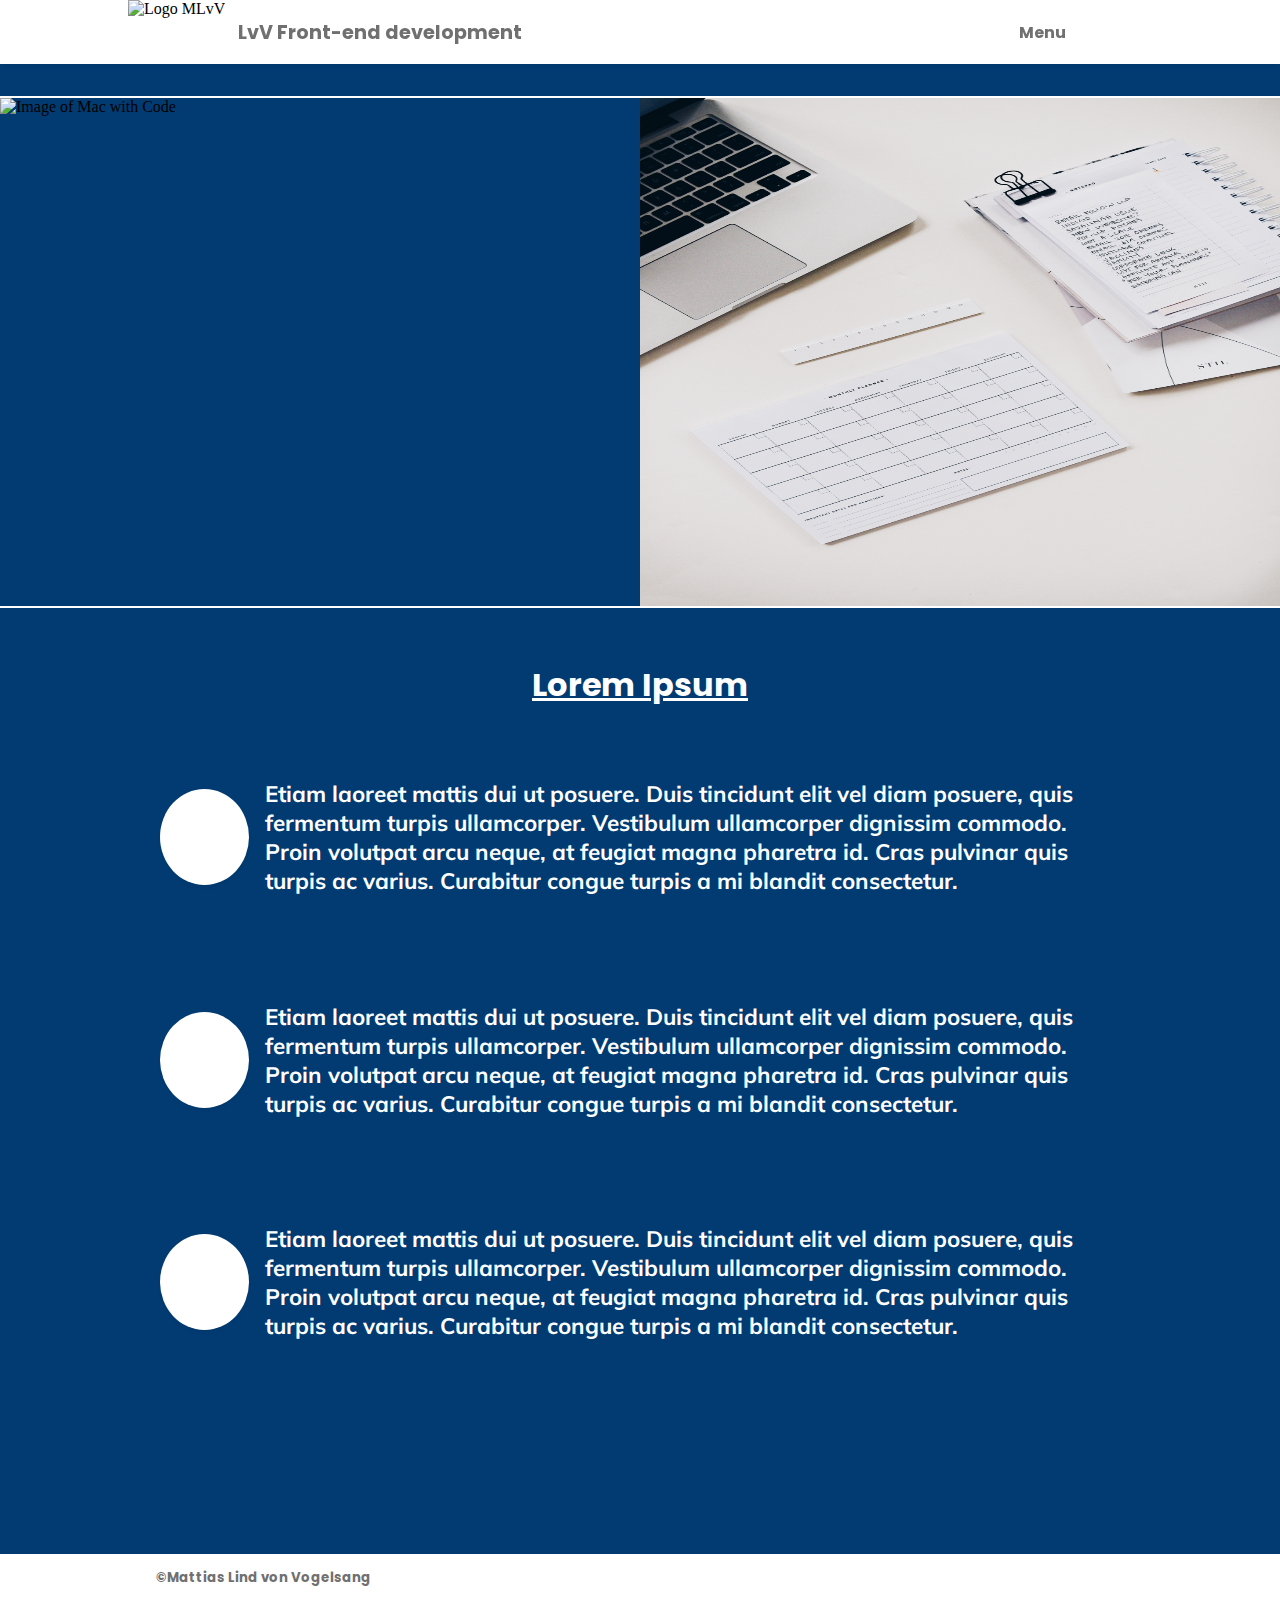
==== commit d16db18c: "Added copyright sign and fixed tmu centering" ====
--- a/aboutme.html
+++ b/aboutme.html
@@ -92,7 +92,7 @@
         </section>
       </main>
       <footer>
-        <h5 class="d-grey font-poppins">Mattias Lind von Vogelsang</h5>
+        <h5 class="d-grey font-poppins">&copy;Mattias Lind von Vogelsang</h5>
         <a title="Take me up" class="tmu bg-white bottom-shadow" href="#top"
           ><i class="fas fa-chevron-up d-grey"></i
         ></a>
--- a/CSS/style.css
+++ b/CSS/style.css
@@ -442,7 +442,7 @@
   .tmu {
     border-radius: 0;
     box-shadow: none;
-    margin: 0 1.8em 0 6.5em;
+    margin: 0 1.8em 0 5.8em;
     padding-top: 1em;
     padding-bottom: 1em;
     height: 100%;
@@ -450,7 +450,6 @@
   }
   .tmu > i {
     margin: 0;
-    align-self: center;
   }
   /***** Index Settings @1024px *****/
   .index {
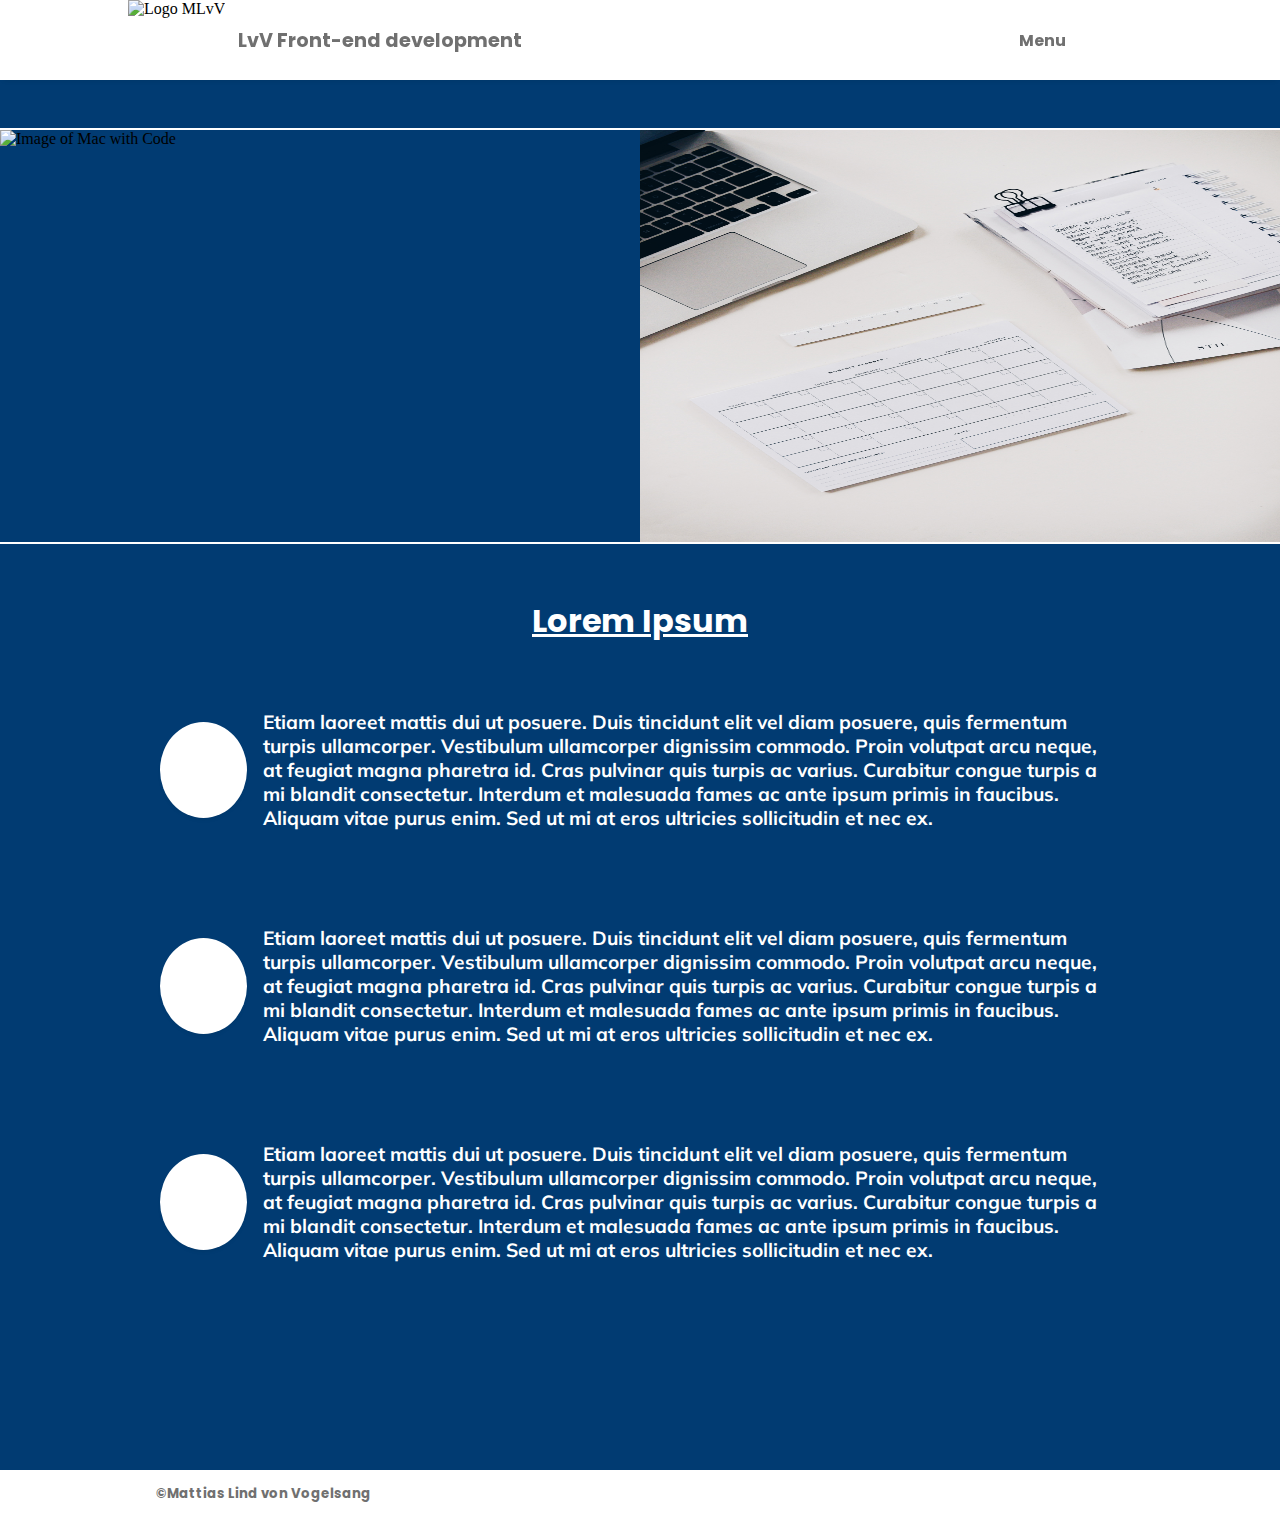
==== commit 0551383f: "Added more lorem ipsum" ====
--- a/aboutme.html
+++ b/aboutme.html
@@ -63,7 +63,9 @@
             posuere, quis fermentum turpis ullamcorper. Vestibulum ullamcorper
             dignissim commodo. Proin volutpat arcu neque, at feugiat magna
             pharetra id. Cras pulvinar quis turpis ac varius. Curabitur congue
-            turpis a mi blandit consectetur.
+            turpis a mi blandit consectetur. Interdum et malesuada fames ac ante
+            ipsum primis in faucibus. Aliquam vitae purus enim. Sed ut mi at
+            eros ultricies sollicitudin et nec ex.
           </h5>
         </section>
         <section>
@@ -75,7 +77,9 @@
             posuere, quis fermentum turpis ullamcorper. Vestibulum ullamcorper
             dignissim commodo. Proin volutpat arcu neque, at feugiat magna
             pharetra id. Cras pulvinar quis turpis ac varius. Curabitur congue
-            turpis a mi blandit consectetur.
+            turpis a mi blandit consectetur. Interdum et malesuada fames ac ante
+            ipsum primis in faucibus. Aliquam vitae purus enim. Sed ut mi at
+            eros ultricies sollicitudin et nec ex.
           </h5>
         </section>
         <section>
@@ -87,7 +91,9 @@
             posuere, quis fermentum turpis ullamcorper. Vestibulum ullamcorper
             dignissim commodo. Proin volutpat arcu neque, at feugiat magna
             pharetra id. Cras pulvinar quis turpis ac varius. Curabitur congue
-            turpis a mi blandit consectetur.
+            turpis a mi blandit consectetur. Interdum et malesuada fames ac ante
+            ipsum primis in faucibus. Aliquam vitae purus enim. Sed ut mi at
+            eros ultricies sollicitudin et nec ex.
           </h5>
         </section>
       </main>
--- a/CSS/style.css
+++ b/CSS/style.css
@@ -109,7 +109,7 @@
 /***** Hero settings (Used by index & aboutme) *****/
 .hero-container {
   grid-area: hero;
-  padding-top: 6em;
+  padding-top: 8em;
   display: flex;
 }
 .hero1 {
@@ -412,7 +412,7 @@
     display: block;
   }
   .menu {
-    height: 4em;
+    height: 5em;
     display: flex;
     align-items: center;
   }
@@ -475,7 +475,7 @@
     height: 6em;
   }
   .icon-container > i {
-    transform: scale(4, 4);
+    transform: scale(3.5, 3.5);
   }
   .aside-index {
     border-left: 1px solid rgba(255, 255, 255, 0.575);
@@ -511,13 +511,13 @@
   }
   /***** Aboutme settings @1024 *****/
   .abtme {
-    height: 32em;
+    height: 26em;
   }
   .main-aboutme {
     margin: 2em 0 5em 0;
   }
   .main-aboutme > section > h5 {
-    font-size: 1.4em;
+    font-size: 1.2em;
   }
   /***** Third @media for large desktop resizing *****/
   @media (min-width: 1440px) {
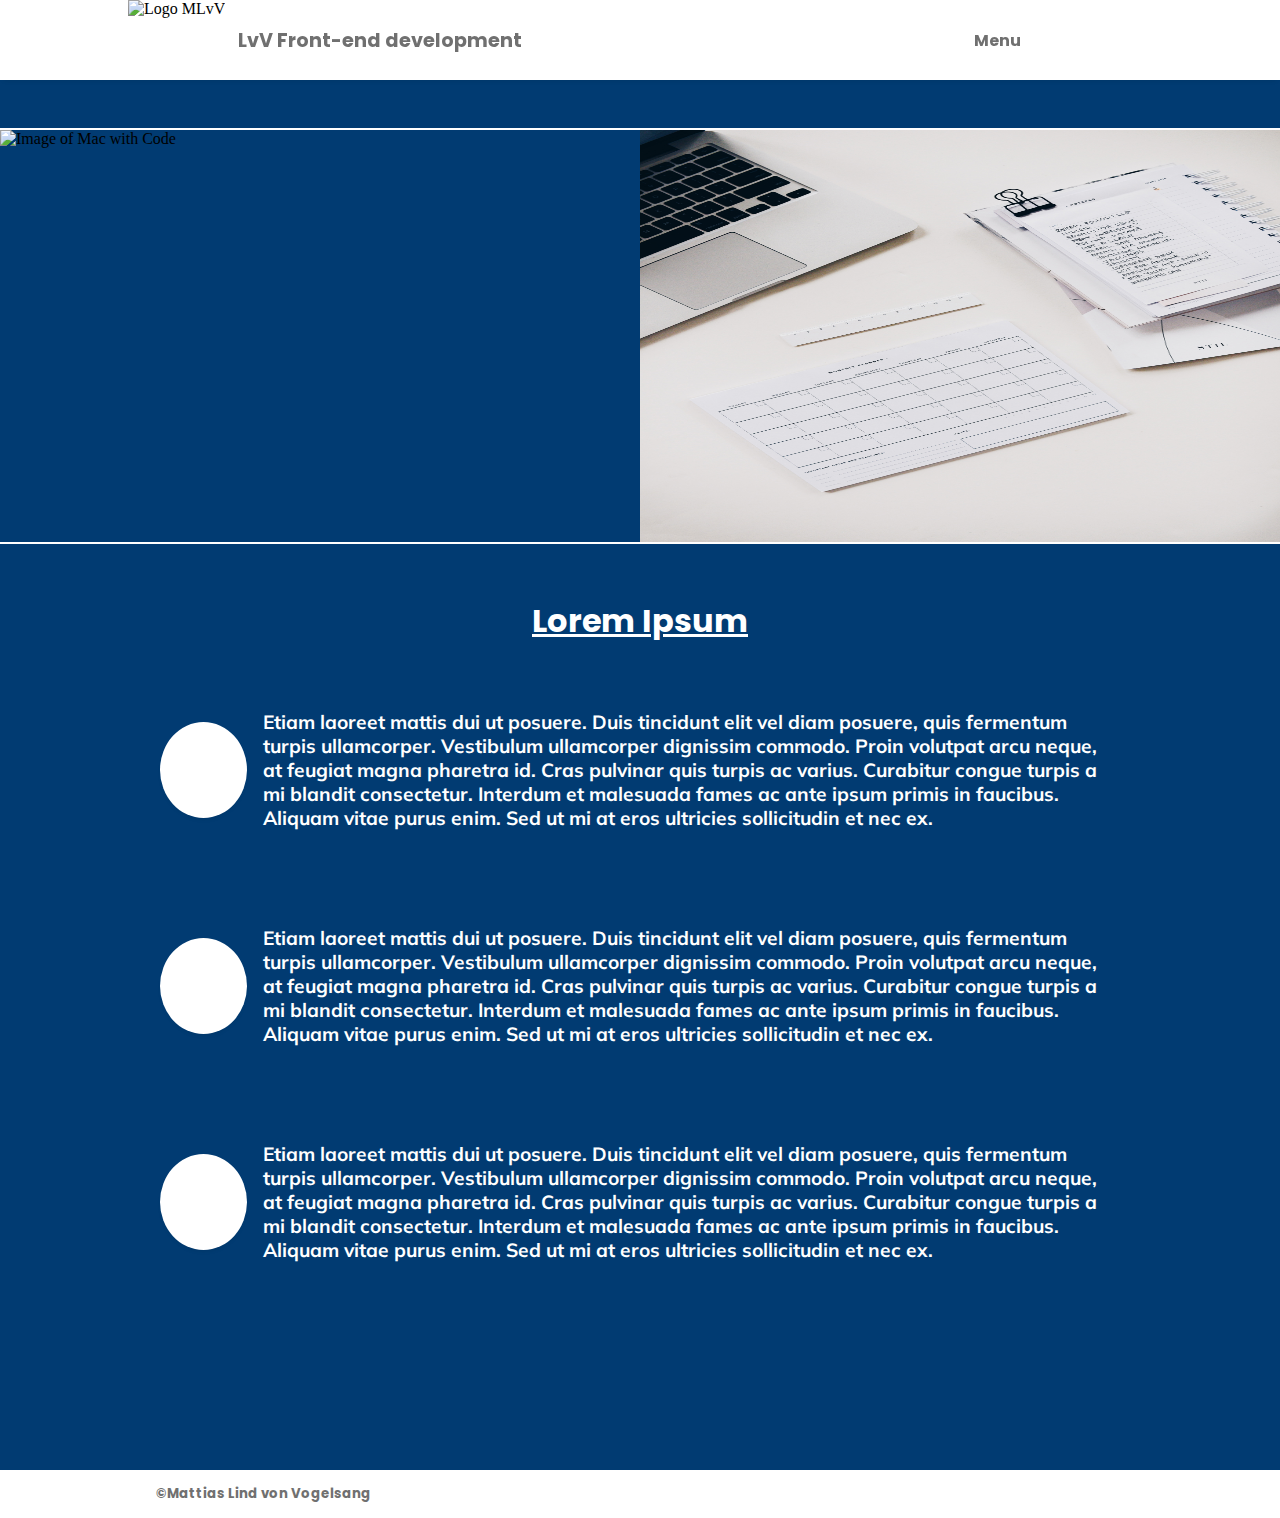
==== commit 378c6ba9: "Last minute adjustments" ====
--- a/aboutme.html
+++ b/aboutme.html
@@ -4,7 +4,7 @@
     <meta charset="UTF-8" />
     <meta name="viewport" content="width=device-width, initial-scale=1.0" />
     <meta http-equiv="X-UA-Compatible" content="ie=edge" />
-    <title>Frontend Freelancer More information</title>
+    <title>Frontend Freelancer More info</title>
     <link rel="stylesheet" href="CSS/style.css" />
     <script
       src="https://kit.fontawesome.com/f7329bb933.js"
--- a/CSS/style.css
+++ b/CSS/style.css
@@ -243,9 +243,9 @@
 }
 button {
   margin-top: 1.5em;
-  border-radius: 4px;
+  border-radius: 16px;
   font-size: 0.8em;
-  padding: 1.2em;
+  padding: 1em 2em;
   text-align: center;
   background-color: #a4c1d3;
 }
@@ -331,24 +331,24 @@
   /***** Contact @768 settings *****/
   #email,
   #fullname {
-    height: 3em;
-    font-size: 1.4em;
+    height: 2em;
+    font-size: 1.2em;
     width: 60%;
   }
   .main-contact > h2 {
     font-size: 1.6em;
   }
   #message {
-    height: 13em;
-    font-size: 1.4em;
+    height: 12em;
+    font-size: 1.2em;
     width: 60%;
   }
   button {
-    font-size: 1.2em;
+    font-size: 1em;
   }
 
   label > h4 {
-    font-size: 1.4em;
+    font-size: 1.1em;
   }
   iframe {
     height: 25em;
@@ -384,7 +384,7 @@
     align-items: center;
     width: 10em;
     height: 3em;
-    margin-left: 40%;
+    margin-left: 36.5%;
   }
   .nav-icons > a {
     display: flex;
@@ -442,7 +442,7 @@
   .tmu {
     border-radius: 0;
     box-shadow: none;
-    margin: 0 1.8em 0 5.8em;
+    margin: 0 1.8em 0 5.7em;
     padding-top: 1em;
     padding-bottom: 1em;
     height: 100%;
